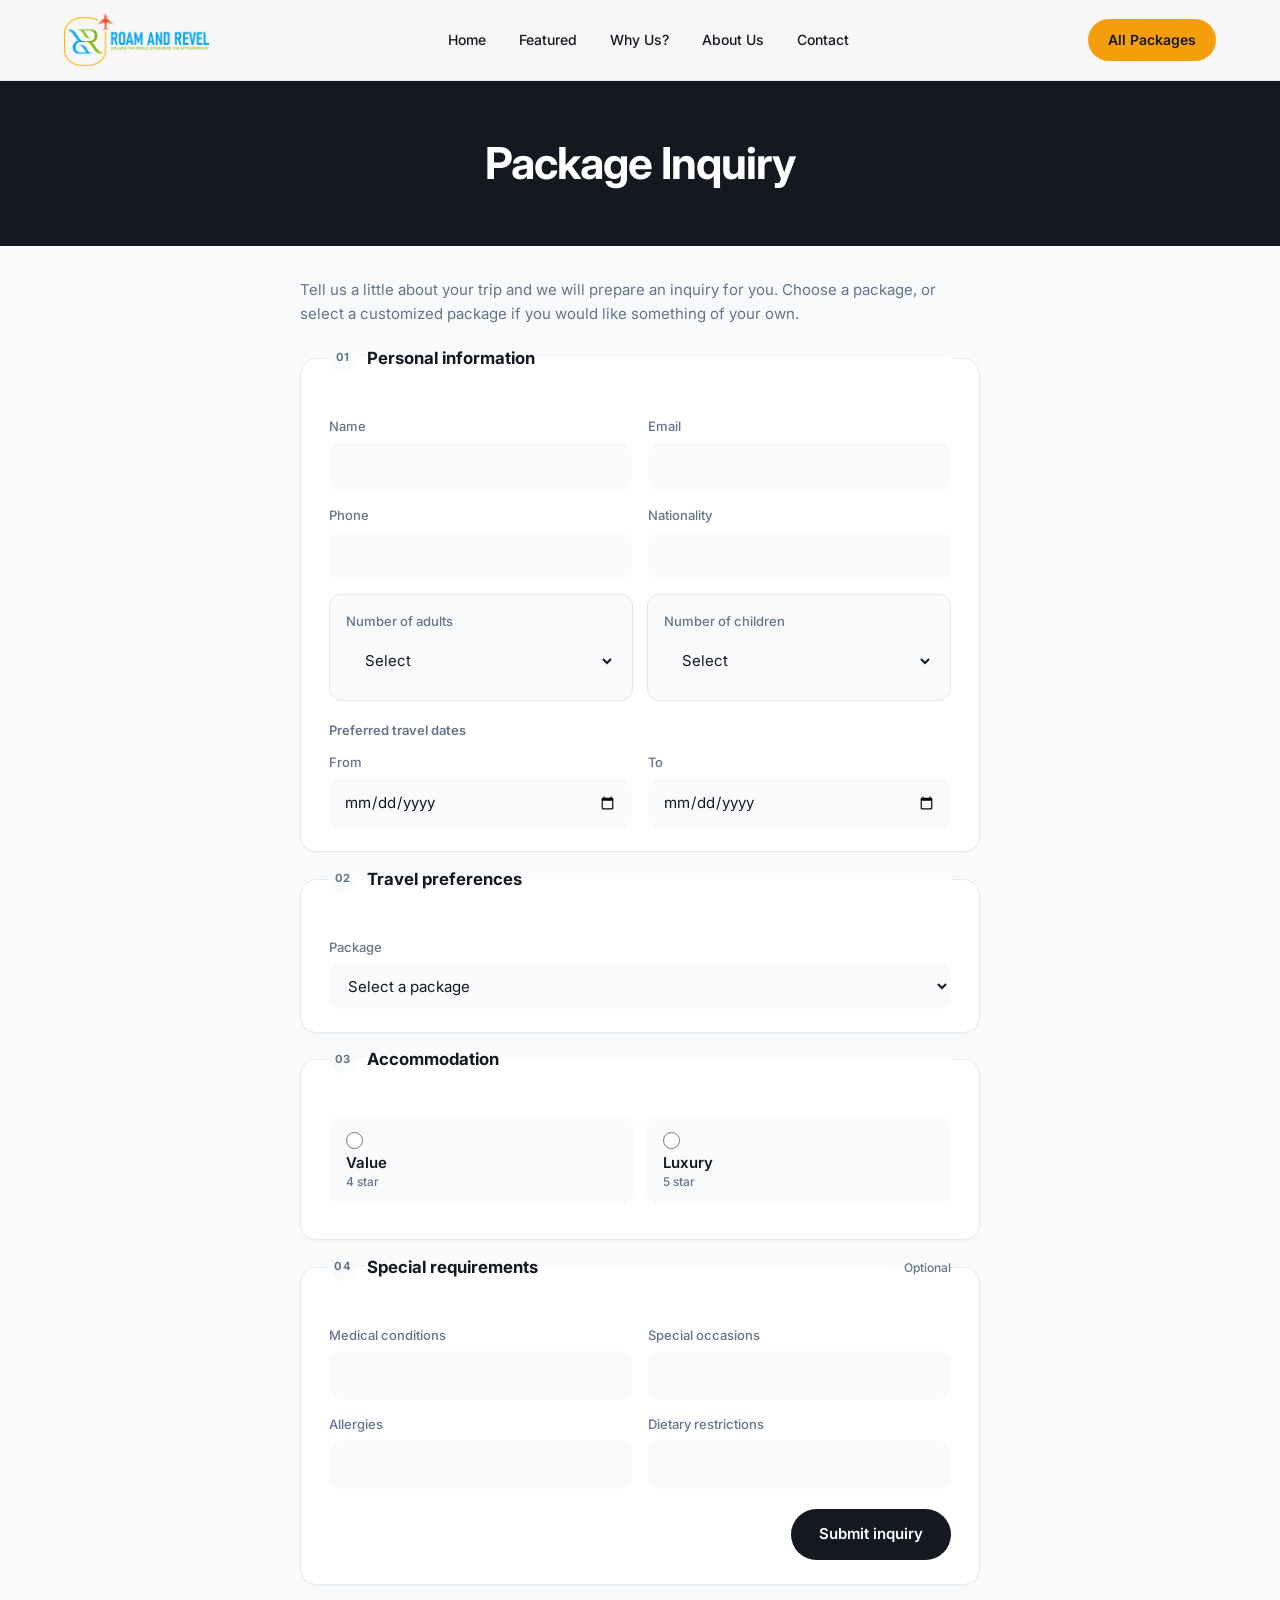
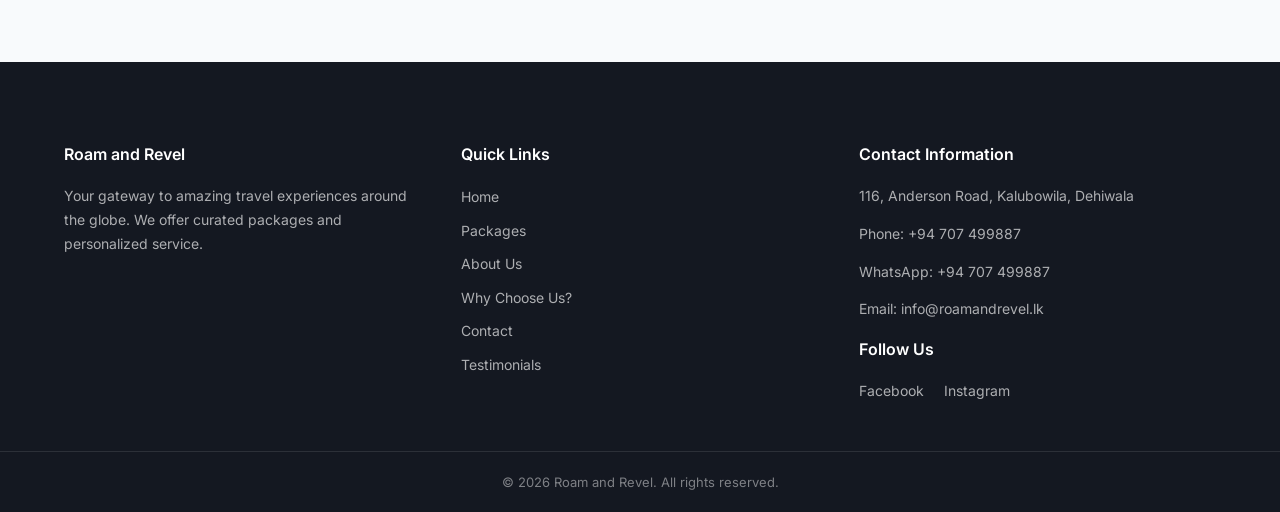
==== inquiry.html @ c566d955 "Add a package inquiry form and refresh package details, navigation, and footer links. Co-authored-by" ====
<!DOCTYPE html>
<html lang="en">
<head>
    <meta charset="UTF-8">
    <meta name="viewport" content="width=device-width, initial-scale=1.0">
    <title>Package Inquiry - TravelPromo</title>
    <link rel="stylesheet" href="css/travel.css" />
</head>
<body class="inner-page">

<header class="site-header" id="header">
    <div class="header-container">
        <a href="index.html" class="logo">
            <img src="images/logo.png" alt="TravelPromo Logo">
        </a>
        <nav class="main-nav">
            <ul>
                <li><a href="index.html">Home</a></li>
                <li><a href="index.html#featured">Featured</a></li>
                <li><a href="index.html#why-us">Why Us?</a></li>
                <li><a href="index.html#about">About Us</a></li>
                <li><a href="index.html#contact">Contact</a></li>
                <li class="nav-mobile-only"><a href="tours.html?type=all">All Packages</a></li>
            </ul>
        </nav>
        <a href="tours.html?type=all" class="header-cta">All Packages</a>
        <button class="nav-toggle" aria-label="Toggle menu" aria-expanded="false">
            <svg fill="none" stroke="currentColor" viewBox="0 0 24 24"><path stroke-linecap="round" stroke-linejoin="round" stroke-width="2" d="M4 6h16M4 12h16M4 18h16"/></svg>
        </button>
    </div>
</header>

<div class="page-banner">
    <h1>Package Inquiry</h1>
</div>

<section class="inquiry-section">
    <div class="container-narrow">
        <p class="inquiry-intro">Tell us a little about your trip and we will prepare an inquiry for you. Choose a package, or select a customized package if you would like something of your own.</p>
        <form id="inquiry-form" class="inquiry-form" novalidate>
            <fieldset class="form-section">
                <legend><span class="step-num">01</span> Personal information</legend>

                <div class="form-row">
                    <div class="form-field">
                        <label for="name">Name</label>
                        <input type="text" id="name" name="name" autocomplete="name" required>
                    </div>
                    <div class="form-field">
                        <label for="email">Email</label>
                        <input type="email" id="email" name="email" autocomplete="email" required>
                    </div>
                </div>

                <div class="form-row">
                    <div class="form-field">
                        <label for="phone">Phone</label>
                        <input type="tel" id="phone" name="phone" autocomplete="tel" required>
                    </div>
                    <div class="form-field">
                        <label for="nationality">Nationality</label>
                        <input type="text" id="nationality" name="nationality" autocomplete="country-name" required>
                    </div>
                </div>

                <div class="traveler-groups">
                    <div class="traveler-group">
                        <div class="form-field">
                            <label for="adults">Number of adults</label>
                            <select id="adults" name="adults" required>
                                <option value="">Select</option>
                            </select>
                        </div>
                        <div id="adult-age-panel" class="age-panel" hidden>
                            <p class="age-prompt">Enter the age of each adult</p>
                            <div id="adult-ages" class="age-grid"></div>
                        </div>
                    </div>
                    <div class="traveler-group">
                        <div class="form-field">
                            <label for="children">Number of children</label>
                            <select id="children" name="children" required>
                                <option value="">Select</option>
                            </select>
                        </div>
                        <div id="child-age-panel" class="age-panel" hidden>
                            <p class="age-prompt">Enter the age of each child</p>
                            <div id="child-ages" class="age-grid"></div>
                        </div>
                    </div>
                </div>

                <p class="group-label" id="dates-label">Preferred travel dates</p>
                <div class="form-row">
                    <div class="form-field">
                        <label for="date-from">From</label>
                        <input type="date" id="date-from" name="date-from" required>
                    </div>
                    <div class="form-field">
                        <label for="date-to">To</label>
                        <input type="date" id="date-to" name="date-to" required>
                    </div>
                </div>
            </fieldset>

            <fieldset class="form-section">
                <legend><span class="step-num">02</span> Travel preferences</legend>
                <div class="form-field">
                    <label for="package">Package</label>
                    <select id="package" name="package" required>
                        <option value="">Select a package</option>
                        <option value="southbound-adventure">South Bound Trails, Adventure Package - 7 days &amp; 6 Nights</option>
                        <option value="southbound-sightseeing">South Bound Trails, Sightseeing Package - 7 days &amp; 6 Nights</option>
                        <option value="peakexplorer-adventure">Peak Explorer, Adventure Package - 7 days &amp; 6 Nights</option>
                        <option value="peakexplorer-sightseeing">Peak Explorer, Sightseeing Package - 7 days &amp; 6 Nights</option>
                        <option value="central-classic-adventure">Central Classic, Adventure Package - 7 days &amp; 6 Nights</option>
                        <option value="central-classic-sightseeing">Central Classic, Sightseeing Package - 7 days &amp; 6 Nights</option>
                        <option value="custom">Customized package</option>
                    </select>
                </div>

                <div id="custom-fields" class="custom-fields" hidden>
                    <p class="form-hint">These questions are only for a customized package.</p>
                    <div class="form-field">
                        <label for="custom-reason">Reason for a customized package</label>
                        <textarea id="custom-reason" name="custom-reason" rows="2"></textarea>
                    </div>
                    <div class="form-row">
                        <div class="form-field">
                            <label for="custom-location">Preferred location</label>
                            <input type="text" id="custom-location" name="custom-location">
                        </div>
                        <div class="form-field">
                            <label for="custom-budget">Per head budget</label>
                            <input type="text" id="custom-budget" name="custom-budget">
                        </div>
                    </div>
                    <div class="form-field">
                        <label for="custom-activities">Preferred activities</label>
                        <textarea id="custom-activities" name="custom-activities" rows="2" placeholder="Adventure, sightseeing, or other"></textarea>
                    </div>
                </div>
            </fieldset>

            <fieldset class="form-section">
                <legend><span class="step-num">03</span> Accommodation</legend>
                <div class="form-field" id="accommodation-field">
                    <div class="choice-list" role="radiogroup" aria-label="Type of accommodation">
                        <label class="choice">
                            <input type="radio" name="accommodation" value="Value package (4 star)" required>
                            <span><strong>Value</strong><small>4 star</small></span>
                        </label>
                        <label class="choice">
                            <input type="radio" name="accommodation" value="Luxury package (5 star)">
                            <span><strong>Luxury</strong><small>5 star</small></span>
                        </label>
                    </div>
                </div>
            </fieldset>

            <fieldset class="form-section">
                <legend><span class="step-num">04</span> Special requirements <span class="optional">Optional</span></legend>
                <div class="form-row">
                    <div class="form-field">
                        <label for="medical">Medical conditions</label>
                        <input type="text" id="medical" name="medical">
                    </div>
                    <div class="form-field">
                        <label for="occasions">Special occasions</label>
                        <input type="text" id="occasions" name="occasions">
                    </div>
                </div>
                <div class="form-row">
                    <div class="form-field">
                        <label for="allergies">Allergies</label>
                        <input type="text" id="allergies" name="allergies">
                    </div>
                    <div class="form-field">
                        <label for="dietary">Dietary restrictions</label>
                        <input type="text" id="dietary" name="dietary">
                    </div>
                </div>
                <div class="form-actions">
                    <button type="submit" class="btn-submit">Submit inquiry</button>
                </div>
            </fieldset>
        </form>

        <div id="inquiry-success" class="inquiry-success" hidden>
            <h2>Inquiry ready to send</h2>
            <p>Your email app should open with this inquiry addressed to <a href="mailto:info@roamandrevel.lk">info@roamandrevel.lk</a>. Send that message and we will get back to you.</p>
        </div>
    </div>
</section>

<footer class="site-footer">
    <div class="footer-grid">
        <div>
            <h3>Roam and Revel</h3>
            <p>Your gateway to amazing travel experiences around the globe. We offer curated packages and personalized service.</p>
        </div>
        <div>
            <h3>Quick Links</h3>
            <ul>
                <li><a href="index.html">Home</a></li>
                <li><a href="tours.html?type=all">Packages</a></li>
                <li><a href="index.html#about">About Us</a></li>
                <li><a href="index.html#why-us">Why Choose Us?</a></li>
                <li><a href="index.html#contact">Contact</a></li>
                <li><a href="index.html#testimonials">Testimonials</a></li>
            </ul>
        </div>
        <div>
            <h3>Contact Information</h3>
            <p>116, Anderson Road, Kalubowila, Dehiwala</p>
            <p>Phone: <a href="tel:+94707499887">+94 707 499887</a></p>
            <p>WhatsApp: <a href="https://wa.me/94707499887">+94 707 499887</a></p>
            <p>Email: <a href="mailto:info@roamandrevel.lk">info@roamandrevel.lk</a></p>
            <h3 class="mt-6">Follow Us</h3>
            <div class="footer-social">
                <a href="#">Facebook</a>
                <a href="#">Instagram</a>
            </div>
        </div>
    </div>
    <div class="footer-bottom">&copy; <span class="copyright-year"></span> Roam and Revel. All rights reserved.</div>
</footer>

<script src="js/main.js"></script>
<script src="js/inquiry.js"></script>
</body>
</html>
---- css/travel.css ----
@import url('https://fonts.googleapis.com/css2?family=Inter:wght@400;500;600;700;800&display=swap');

:root {
    --brand: #141821;
    --brand-hover: #1e2636;
    --accent: #f59e0b;
    --accent-hover: #d97706;
    --white: #ffffff;
    --bg: #f8fafc;
    --text: #141821;
    --muted: #64748b;
    --border: #e2e8f0;
    --radius: 16px;
    --radius-sm: 10px;
    --shadow: 0 4px 24px rgba(20, 24, 33, 0.08);
    --shadow-lg: 0 20px 50px rgba(20, 24, 33, 0.12);
    --container: 1200px;
    --header-h: 80px;
}

*, *::before, *::after { box-sizing: border-box; }

html { scroll-behavior: smooth; }

body {
    font-family: 'Inter', system-ui, sans-serif;
    background: var(--white);
    color: var(--text);
    line-height: 1.6;
    margin: 0;
    -webkit-font-smoothing: antialiased;
}

img { display: block; max-width: 100%; }

.layout, .sidebar, .sidebar-backdrop, .sidebar-toggle, .layout-main { all: unset; display: contents; }

.bg-blue-500, .bg-blue-600, .bg-blue-700, .bg-blue-800, .bg-blue-900,
.hover\:bg-blue-500:hover, .hover\:bg-blue-600:hover, .hover\:bg-blue-700:hover,
.hover\:bg-blue-800:hover, .hover\:bg-blue-900:hover {
    background-color: var(--brand) !important;
}

/* ── Header ── */
.site-header {
    position: fixed;
    top: 0;
    left: 0;
    right: 0;
    z-index: 1000;
    height: var(--header-h);
    transition: background 0.3s, box-shadow 0.3s;
}

.site-header .header-container {
    max-width: var(--container);
    margin: 0 auto;
    padding: 0 1.5rem;
    height: 100%;
    display: flex;
    align-items: center;
    justify-content: space-between;
    gap: 1.5rem;
}

.site-header .logo img {
    height: 52px;
    width: auto;
}

.main-nav ul {
    display: flex;
    align-items: center;
    gap: 0.25rem;
    list-style: none;
    margin: 0;
    padding: 0;
}

.main-nav a {
    color: rgba(255, 255, 255, 0.9);
    text-decoration: none;
    font-size: 0.875rem;
    font-weight: 500;
    padding: 0.5rem 0.9rem;
    border-radius: 8px;
    transition: background 0.2s, color 0.2s;
}

.main-nav a:hover {
    background: rgba(255, 255, 255, 0.12);
    color: #fff;
}

.header-cta {
    display: inline-flex;
    align-items: center;
    background: var(--accent);
    color: var(--brand);
    font-size: 0.875rem;
    font-weight: 600;
    padding: 0.6rem 1.25rem;
    border-radius: 999px;
    text-decoration: none;
    white-space: nowrap;
    transition: background 0.2s, transform 0.2s;
}

.header-cta:hover {
    background: var(--accent-hover);
    color: #fff;
    transform: translateY(-1px);
}

.site-header.is-solid,
body.inner-page .site-header {
    background: rgba(255, 255, 255, 0.97);
    backdrop-filter: blur(12px);
    box-shadow: 0 1px 0 var(--border);
}

body.inner-page .site-header .main-nav a,
.site-header.is-solid .main-nav a {
    color: var(--text);
}

body.inner-page .site-header .main-nav a:hover,
.site-header.is-solid .main-nav a:hover {
    background: var(--bg);
    color: var(--brand);
}

body.inner-page .nav-toggle,
.site-header.is-solid .nav-toggle {
    color: var(--brand);
}

.nav-toggle {
    display: none;
    background: none;
    border: none;
    color: #fff;
    cursor: pointer;
    padding: 0.5rem;
}

.nav-toggle svg { width: 1.5rem; height: 1.5rem; }

@media (max-width: 960px) {
    .nav-toggle { display: block; }

    .main-nav {
        position: fixed;
        top: var(--header-h);
        left: 0;
        right: 0;
        background: var(--white);
        padding: 1rem 1.5rem 1.5rem;
        box-shadow: var(--shadow-lg);
        transform: translateY(-120%);
        opacity: 0;
        visibility: hidden;
        transition: transform 0.3s, opacity 0.3s, visibility 0.3s;
    }

    .main-nav.open {
        transform: translateY(0);
        opacity: 1;
        visibility: visible;
    }

    .main-nav ul {
        flex-direction: column;
        align-items: stretch;
    }

    .main-nav a {
        display: block;
        color: var(--text);
        padding: 0.85rem 0;
        border-bottom: 1px solid var(--border);
        border-radius: 0;
    }

    .main-nav li:last-child a { border-bottom: none; }

    .site-header:has(.main-nav.open) {
        background: rgba(255, 255, 255, 0.97);
        box-shadow: 0 1px 0 var(--border);
    }

    .site-header:has(.main-nav.open) .nav-toggle { color: var(--brand); }

    .header-cta { display: none; }
}

@media (min-width: 961px) {
    .main-nav .nav-mobile-only { display: none; }
}

/* ── Hero ── */
.hero-section {
    position: relative;
    min-height: 88vh;
    min-height: 88svh;
    display: flex;
    align-items: center;
    justify-content: center;
    overflow: hidden;
}

.hero-visual {
    position: absolute;
    inset: 0;
    min-height: unset;
    aspect-ratio: unset;
    border-radius: 0;
}

.hero-carousel {
    height: 100%;
    width: 100%;
}

.hero-carousel .swiper-slide {
    position: relative;
}

.hero-carousel .swiper-slide img {
    width: 100%;
    height: 100%;
    object-fit: cover;
}

.hero-carousel .swiper-slide::after {
    content: '';
    position: absolute;
    inset: 0;
    background: linear-gradient(
        180deg,
        rgba(20, 24, 33, 0.4) 0%,
        rgba(20, 24, 33, 0.25) 40%,
        rgba(20, 24, 33, 0.75) 100%
    );
}

.hero-caption-wrap {
    position: absolute;
    inset: 0;
    z-index: 2;
    display: flex;
    align-items: center;
    width: 100%;
    max-width: var(--container);
    margin: 0 auto;
    padding: calc(var(--header-h) + 2rem) 1.5rem 4rem;
    pointer-events: none;
    left: 50%;
    transform: translateX(-50%);
}

.hero-caption-inner {
    width: 100%;
    min-width: 0;
    max-width: 720px;
    pointer-events: auto;
}

.hero-glass {
    background: none;
    border: none;
    box-shadow: none;
    backdrop-filter: none;
    padding: 0;
}

.hero-text-carousel .swiper-slide h1 {
    font-size: clamp(2.25rem, 5.5vw, 3.75rem);
    font-weight: 800;
    color: #fff;
    line-height: 1.08;
    letter-spacing: -0.03em;
    margin-bottom: 1rem;
    text-shadow: 0 2px 20px rgba(0, 0, 0, 0.2);
}

.hero-text-carousel .swiper-slide p {
    font-size: clamp(1rem, 2vw, 1.2rem);
    color: rgba(255, 255, 255, 0.88);
    margin-bottom: 2rem;
    max-width: 540px;
    font-weight: 400;
}

.hero-actions {
    display: flex;
    flex-wrap: wrap;
    gap: 0.75rem;
}

.btn-hero-primary {
    display: inline-flex;
    align-items: center;
    gap: 0.5rem;
    background: var(--accent);
    color: var(--brand);
    font-weight: 600;
    font-size: 0.9375rem;
    padding: 0.85rem 1.75rem;
    border-radius: 999px;
    text-decoration: none;
    transition: background 0.2s, transform 0.2s;
    box-shadow: 0 4px 20px rgba(245, 158, 11, 0.4);
}

.btn-hero-primary:hover {
    background: #fff;
    transform: translateY(-2px);
}

.btn-hero-outline {
    display: inline-flex;
    align-items: center;
    color: #fff;
    font-weight: 500;
    font-size: 0.9375rem;
    padding: 0.85rem 1.75rem;
    border-radius: 999px;
    text-decoration: none;
    border: 2px solid rgba(255, 255, 255, 0.5);
    transition: background 0.2s, border-color 0.2s;
}

.btn-hero-outline:hover {
    background: rgba(255, 255, 255, 0.1);
    border-color: #fff;
}

.hero-carousel .swiper-pagination {
    bottom: 2rem !important;
}

.swiper-pagination-bullet {
    background: rgba(255, 255, 255, 0.5) !important;
    opacity: 1;
    width: 8px;
    height: 8px;
}

.swiper-pagination-bullet-active {
    background: var(--accent) !important;
    width: 24px;
    border-radius: 4px;
}

/* ── Sections ── */
.section-pad {
    padding: 5rem 0;
    max-width: none;
    margin: 0;
}

.container-narrow {
    max-width: var(--container);
    margin: 0 auto;
    padding: 0 1.5rem;
}

.section-header {
    text-align: center;
    margin-bottom: 3rem;
}

.section-label {
    display: inline-block;
    font-size: 0.8125rem;
    font-weight: 600;
    letter-spacing: 0.08em;
    text-transform: uppercase;
    color: var(--accent-hover);
    margin-bottom: 0.5rem;
}

.section-title {
    font-size: clamp(1.75rem, 3.5vw, 2.5rem);
    font-weight: 700;
    color: var(--brand);
    letter-spacing: -0.02em;
    margin: 0;
    line-height: 1.2;
}

.section-desc {
    max-width: 560px;
    margin: 0.75rem auto 0;
    color: var(--muted);
    font-size: 1rem;
}

#featured {
    background: var(--bg);
}

/* ── Explore by style ── */
.explore-section { background: var(--white); }

.explore-grid {
    display: grid;
    grid-template-columns: 1fr;
    gap: 1.5rem;
}

@media (min-width: 640px) {
    .explore-grid { grid-template-columns: repeat(2, 1fr); }
}

.explore-tile {
    position: relative;
    display: flex;
    align-items: flex-end;
    min-height: 320px;
    border-radius: var(--radius);
    overflow: hidden;
    text-decoration: none;
    color: #fff;
    box-shadow: var(--shadow);
    transition: transform 0.3s, box-shadow 0.3s;
}

.explore-tile:hover {
    transform: translateY(-6px);
    box-shadow: var(--shadow-lg);
}

.explore-tile:focus-visible {
    outline: 3px solid var(--accent);
    outline-offset: 3px;
}

.explore-tile img {
    position: absolute;
    inset: 0;
    width: 100%;
    height: 100%;
    object-fit: cover;
    transition: transform 0.5s ease;
}

.explore-tile:hover img { transform: scale(1.06); }

.explore-tile::after {
    content: '';
    position: absolute;
    inset: 0;
    background: linear-gradient(180deg, rgba(20, 24, 33, 0.05) 0%, rgba(20, 24, 33, 0.45) 45%, rgba(20, 24, 33, 0.92) 100%);
}

.explore-tile-body {
    position: relative;
    z-index: 1;
    padding: 1.75rem;
    text-shadow: 0 1px 12px rgba(0, 0, 0, 0.45);
}

.explore-tile-cta { text-shadow: none; }

.explore-tile-body h3 {
    font-size: 1.5rem;
    font-weight: 700;
    letter-spacing: -0.01em;
    margin-bottom: 0.35rem;
}

.explore-tile-body p {
    font-size: 0.9375rem;
    color: rgba(255, 255, 255, 0.85);
    margin-bottom: 1rem;
}

.explore-tile-cta {
    display: inline-flex;
    align-items: center;
    gap: 0.4rem;
    background: var(--accent);
    color: var(--brand);
    font-size: 0.875rem;
    font-weight: 600;
    padding: 0.55rem 1.1rem;
    border-radius: 999px;
    transition: gap 0.2s;
}

.explore-tile-cta::after { content: '→'; }

.explore-tile:hover .explore-tile-cta { gap: 0.65rem; }

@media (max-width: 640px) {
    .explore-tile { min-height: 240px; }

    .explore-tile-body { padding: 1.25rem; }

    .explore-tile-body h3 { font-size: 1.3rem; }
}

/* ── Package cards ── */
.packages-grid {
    display: grid;
    grid-template-columns: 1fr;
    gap: 1.75rem;
}

@media (min-width: 640px) {
    .packages-grid { grid-template-columns: repeat(2, 1fr); }
}

@media (min-width: 1024px) {
    .packages-grid { grid-template-columns: repeat(3, 1fr); }
}

.package-card {
    position: relative;
    background: var(--white);
    border-radius: var(--radius);
    overflow: hidden;
    box-shadow: var(--shadow);
    border: 1px solid var(--border);
    display: flex;
    flex-direction: column;
    transition: transform 0.3s, box-shadow 0.3s;
}

.package-card:hover {
    transform: translateY(-6px);
    box-shadow: var(--shadow-lg);
    background: var(--white);
    margin: 0;
    padding: 0;
}

.package-card .card-image {
    position: relative;
    height: 220px;
    overflow: hidden;
}

.package-card .card-tag {
    display: inline-block;
    position: absolute;
    top: 1rem;
    left: 1rem;
    z-index: 2;
    background: var(--brand);
    color: #fff;
    font-size: 0.6875rem;
    font-weight: 600;
    letter-spacing: 0.06em;
    text-transform: uppercase;
    padding: 0.35rem 0.75rem;
    border-radius: 999px;
}

.package-card .card-duration {
    position: absolute;
    bottom: 1rem;
    right: 1rem;
    z-index: 2;
    background: rgba(255, 255, 255, 0.95);
    color: var(--brand);
    font-size: 0.75rem;
    font-weight: 600;
    padding: 0.35rem 0.75rem;
    border-radius: 999px;
    backdrop-filter: blur(4px);
}

.package-card .card-image .package-carousel,
.package-card .card-image .package-carousel .swiper-wrapper,
.package-card .card-image .package-carousel .swiper-slide {
    height: 100%;
}

.package-card .card-image .package-carousel { width: 100%; }

.package-card .card-image img,
.package-card .card-image .swiper-slide img {
    width: 100%;
    height: 100%;
    object-fit: cover;
    transition: transform 0.5s ease;
}

.package-card:hover .card-image img,
.package-card:hover .card-image .swiper-slide img {
    transform: scale(1.07);
}

.package-card .card-body {
    padding: 1.35rem 1.35rem 1.5rem;
    flex: 1;
    display: flex;
    flex-direction: column;
    background: var(--white);
    margin: 0;
    box-shadow: none;
    position: static;
}

.package-card .card-body h3 {
    font-size: 1.05rem;
    font-weight: 600;
    color: var(--brand);
    line-height: 1.45;
    margin-bottom: 0.5rem;
}

.package-card .card-body p {
    font-size: 0.875rem;
    color: var(--muted);
    line-height: 1.6;
    flex: 1;
}

.btn-primary {
    display: inline-flex;
    align-items: center;
    gap: 0.35rem;
    margin-top: 1rem;
    color: var(--accent-hover);
    font-weight: 600;
    font-size: 0.875rem;
    text-decoration: none;
    background: none;
    border: none;
    padding: 0;
    box-shadow: none;
    border-radius: 0;
    border-bottom: none;
    transition: gap 0.2s, color 0.2s;
}

.btn-primary::after {
    content: '→';
    transition: transform 0.2s;
}

.btn-primary:hover {
    color: var(--brand);
    gap: 0.6rem;
    transform: none;
    box-shadow: none;
}

.btn-secondary {
    display: inline-flex;
    align-items: center;
    gap: 0.5rem;
    background: var(--brand);
    color: #fff;
    font-weight: 600;
    font-size: 0.9375rem;
    padding: 0.85rem 1.75rem;
    border-radius: 999px;
    text-decoration: none;
    transition: background 0.2s, transform 0.2s;
}

.btn-secondary:hover {
    background: var(--brand-hover);
    transform: translateY(-2px);
}

.package-card .swiper-pagination { display: none !important; }

.package-card .btn-primary::before {
    content: '';
    position: absolute;
    inset: 0;
    z-index: 3;
}

.package-card:hover .btn-primary {
    color: var(--brand);
    gap: 0.6rem;
}

/* ── Why us ── */
.why-section {
    background: var(--white);
    border: none;
    max-width: none;
}

.why-content > p {
    text-align: center;
    max-width: 720px;
    margin-left: auto;
    margin-right: auto;
    color: var(--muted);
    font-size: 1rem;
    line-height: 1.75;
    margin-bottom: 1rem;
}

.feature-cards {
    display: grid;
    grid-template-columns: 1fr;
    gap: 1.5rem;
    margin-top: 2.5rem;
}

@media (min-width: 768px) {
    .feature-cards { grid-template-columns: repeat(3, 1fr); }
}

.feature-card {
    background: var(--bg);
    border-radius: var(--radius);
    overflow: hidden;
    border: 1px solid var(--border);
    transition: box-shadow 0.3s;
}

.feature-card:hover {
    box-shadow: var(--shadow);
    border-color: transparent;
}

.feature-card .feature-img {
    height: 180px;
    overflow: hidden;
}

.feature-card .feature-img img {
    width: 100%;
    height: 100%;
    object-fit: cover;
    transition: transform 0.4s;
}

.feature-card:hover .feature-img img { transform: scale(1.05); }

.feature-card .feature-text {
    padding: 1.35rem;
}

.feature-card .feature-text p:first-child {
    font-size: 1rem;
    font-weight: 600;
    color: var(--brand);
    margin-bottom: 0.4rem;
}

.feature-card .feature-text p:last-child {
    font-size: 0.875rem;
    color: var(--muted);
    margin: 0;
    line-height: 1.55;
}

/* ── About ── */
.about-section {
    background: var(--brand);
    color: #fff;
    border-radius: 0;
    margin: 0;
    max-width: none;
}

.about-section .section-title { color: #fff; }

.about-grid {
    display: grid;
    grid-template-columns: 1fr;
    gap: 2.5rem;
    align-items: center;
}

@media (min-width: 768px) {
    .about-grid { grid-template-columns: 1fr 1fr; }
}

.about-image-wrap {
    border-radius: var(--radius);
    overflow: hidden;
    box-shadow: var(--shadow-lg);
}

.about-image-wrap::after { display: none; }

.about-image-wrap img {
    width: 100%;
    border-radius: var(--radius);
}

.about-text p {
    font-size: 1rem;
    color: rgba(255, 255, 255, 0.8);
    line-height: 1.75;
    margin-bottom: 1rem;
}

.about-text p:first-child {
    font-size: 1.25rem;
    font-weight: 600;
    color: #fff;
}

/* ── Contact ── */
.contact-section {
    background: var(--bg);
}

.contact-wrap {
    background: var(--white);
    border-radius: var(--radius);
    padding: 2.5rem;
    box-shadow: var(--shadow);
    border: 1px solid var(--border);
}

.contact-grid {
    display: grid;
    grid-template-columns: 1fr;
    gap: 1.5rem;
}

@media (min-width: 768px) {
    .contact-grid { grid-template-columns: repeat(3, 1fr); }
}

.contact-card {
    text-align: center;
    padding: 1.5rem 1rem;
    background: var(--bg);
    border-radius: var(--radius-sm);
    border: none;
}

.contact-card .contact-icon {
    width: 56px;
    height: 56px;
    margin: 0 auto 1rem;
    background: var(--brand);
    color: var(--accent);
    border-radius: 50%;
    display: flex;
    align-items: center;
    justify-content: center;
}

.contact-card h3 {
    font-size: 1rem;
    font-weight: 600;
    color: var(--brand);
    margin-bottom: 0.35rem;
}

.contact-card p,
.contact-card a {
    font-size: 0.9375rem;
    color: var(--muted);
}

.contact-card a {
    text-decoration: none;
    font-weight: 500;
}

.contact-card a:hover { color: var(--accent-hover); }

/* ── Footer ── */
.site-footer {
    background: var(--brand);
    color: #fff;
    padding: 4rem 0 0;
    max-width: none;
}

.site-footer .footer-grid {
    max-width: var(--container);
    margin: 0 auto;
    padding: 0 1.5rem 3rem;
    display: grid;
    grid-template-columns: repeat(auto-fit, minmax(200px, 1fr));
    gap: 2.5rem;
    background: transparent;
    border: none;
    box-shadow: none;
}

.site-footer h3 {
    font-size: 1rem;
    font-weight: 600;
    margin-bottom: 1rem;
    color: #fff;
}

.site-footer p,
.site-footer a {
    font-size: 0.875rem;
    color: rgba(255, 255, 255, 0.65);
    text-decoration: none;
    line-height: 1.7;
}

.site-footer a:hover { color: var(--accent); }

.site-footer ul { list-style: none; padding: 0; margin: 0; }
.site-footer li { margin-bottom: 0.5rem; }

.footer-social { display: flex; gap: 1.25rem; flex-wrap: wrap; }

.footer-bottom {
    border-top: 1px solid rgba(255, 255, 255, 0.1);
    padding: 1.25rem 1.5rem;
    text-align: center;
    font-size: 0.8125rem;
    color: rgba(255, 255, 255, 0.45);
    max-width: none;
    margin: 0;
}

/* ── Tours page ── */
.page-banner {
    background: var(--brand);
    padding: calc(var(--header-h) + 3rem) 1.5rem 3rem;
    text-align: center;
    max-width: none;
    border: none;
}

.page-banner h1 {
    max-width: var(--container);
    margin: 0 auto;
    font-size: clamp(2rem, 4vw, 2.75rem);
    font-weight: 700;
    color: #fff;
    letter-spacing: -0.02em;
}

#all-packages {
    background: var(--bg);
}

.package-filters {
    display: flex;
    flex-wrap: wrap;
    justify-content: center;
    gap: 0.6rem;
    margin-bottom: 2rem;
}

.filter-pill {
    font: inherit;
    font-size: 0.875rem;
    font-weight: 600;
    color: var(--brand);
    background: var(--white);
    border: 1px solid var(--border);
    border-radius: 999px;
    padding: 0.6rem 1.35rem;
    min-height: 40px;
    cursor: pointer;
    transition: background 0.2s, color 0.2s, border-color 0.2s;
}

.filter-pill:hover { border-color: var(--brand); }

.filter-pill:focus-visible {
    outline: 2px solid var(--accent);
    outline-offset: 2px;
}

.filter-pill[aria-pressed="true"] {
    background: var(--brand);
    border-color: var(--brand);
    color: #fff;
}

.packages-grid[data-filter="adventure"] .package-card:not([data-category="adventure"]),
.packages-grid[data-filter="sightseeing"] .package-card:not([data-category="sightseeing"]) {
    display: none;
}

/* ── Tour detail ── */
.tour-page-header {
    background: var(--brand);
    padding: calc(var(--header-h) + 2rem) 1.5rem 2.5rem;
    text-align: center;
}

.tour-hero-title {
    max-width: 900px;
    margin: 0 auto;
    font-size: clamp(1.5rem, 3vw, 2.25rem);
    font-weight: 700;
    color: #fff;
    line-height: 1.3;
    letter-spacing: -0.02em;
    border: none;
    padding: 0;
    text-align: center;
}

.collage-gallery {
    display: grid;
    grid-template-columns: repeat(4, 1fr);
    grid-auto-rows: 140px;
    grid-auto-flow: dense;
    gap: 0.5rem;
    margin: -1.5rem auto 2.5rem;
    max-width: var(--container);
    padding: 0 1.5rem;
    border-radius: var(--radius);
}

.collage-gallery > div {
    border-radius: var(--radius-sm);
    overflow: hidden;
    cursor: pointer;
    position: relative;
}

.collage-gallery > div::after {
    content: '';
    position: absolute;
    inset: 0;
    background: rgba(20, 24, 33, 0);
    transition: background 0.25s;
    pointer-events: none;
}

.collage-gallery > div:hover::after {
    background: rgba(20, 24, 33, 0.15);
}

.collage-gallery > div.col-span-2 { grid-column: span 2; }
.collage-gallery > div.row-span-2 { grid-row: span 2; }

.collage-gallery > div img {
    width: 100%;
    height: 100%;
    object-fit: cover;
    transition: transform 0.4s;
}

.collage-gallery > div:hover img { transform: scale(1.04); }

@media (max-width: 640px) {
    .collage-gallery {
        grid-template-columns: repeat(2, 1fr);
        grid-auto-rows: 110px;
        padding: 0;
        margin-bottom: 1.5rem;
    }
}

.tour-details-card {
    background: var(--white);
    border: 1px solid var(--border);
    border-radius: var(--radius);
    box-shadow: var(--shadow);
    padding: clamp(1.75rem, 4vw, 2.5rem);
}

.tour-details-card > h2 {
    font-size: 1.5rem;
    font-weight: 700;
    color: var(--brand);
    margin-bottom: 1.5rem;
    padding-bottom: 1rem;
    border-bottom: 2px solid var(--bg);
}

.tour-details-card h3 {
    font-size: 1.0625rem;
    font-weight: 600;
    color: var(--brand);
    margin-bottom: 0.65rem;
}

.tour-details-card > .mb-8 > p,
.tour-details-card > .mb-8 > ul {
    color: var(--muted);
    line-height: 1.75;
    font-size: 0.9375rem;
}

.itinerary-item {
    display: flex;
    flex-direction: column;
    gap: 0;
    margin-bottom: 1.25rem;
    background: var(--bg);
    border-radius: var(--radius-sm);
    overflow: hidden;
    border: 1px solid var(--border);
    padding: 0;
}

@media (min-width: 640px) {
    .itinerary-item {
        flex-direction: row;
        align-items: stretch;
    }
}

.itinerary-item::before { display: none; }

.itinerary-item:first-of-type { margin-top: 1.5rem; border-top: 1px solid var(--border); }

.itinerary-item > img {
    width: 100%;
    height: 160px;
    object-fit: cover;
    cursor: pointer;
    transition: opacity 0.25s, transform 0.25s;
}

.itinerary-item > img:hover {
    opacity: 0.92;
}

@media (min-width: 640px) {
    .itinerary-item > img {
        width: 200px;
        height: auto;
        min-height: 140px;
        flex-shrink: 0;
    }
}

.itinerary-item .flex-grow {
    padding: 1.25rem 1.35rem;
}

.day-badge {
    display: inline-block;
    background: var(--accent);
    color: var(--brand);
    font-size: 0.75rem;
    font-weight: 700;
    padding: 0.25rem 0.7rem;
    border-radius: 999px;
    margin-bottom: 0.5rem;
}

.itinerary-item h4 {
    font-size: 1.0625rem;
    font-weight: 600;
    color: var(--brand);
    margin-bottom: 0.4rem;
}

.itinerary-item p {
    font-size: 0.875rem;
    color: var(--muted);
    line-height: 1.65;
}

.tour-details-card ul {
    color: var(--muted);
    line-height: 1.8;
}

.tour-details-card hr {
    border: none;
    height: 1px;
    background: var(--border);
    margin: 2rem 0;
}

.tour-cta {
    text-align: center;
    margin-top: 2rem;
}

.tour-cta a {
    display: inline-flex;
    align-items: center;
    gap: 0.5rem;
    background: var(--accent);
    color: var(--brand);
    font-weight: 700;
    font-size: 1rem;
    padding: 1rem 2.5rem;
    border-radius: 999px;
    text-decoration: none;
    box-shadow: 0 4px 20px rgba(245, 158, 11, 0.35);
    transition: transform 0.2s, box-shadow 0.2s;
}

.tour-cta a:hover {
    transform: translateY(-2px);
    box-shadow: 0 8px 28px rgba(245, 158, 11, 0.45);
    background: var(--accent);
    color: var(--brand);
}

.tour-content-section {
    background: var(--bg);
    padding: 2.5rem 0 4rem;
}

.section-heading { display: none; }
.section-rule { display: none; }

/* ── Gallery lightbox ── */
.gallery-lightbox {
    position: fixed;
    inset: 0;
    z-index: 9999;
    background: rgba(20, 24, 33, 0.92);
    display: flex;
    align-items: center;
    justify-content: center;
    padding: 1.5rem;
    opacity: 0;
    visibility: hidden;
    transition: opacity 0.25s, visibility 0.25s;
}

.gallery-lightbox.is-open {
    opacity: 1;
    visibility: visible;
}

.gallery-lightbox-inner {
    position: relative;
    max-width: min(1100px, 96vw);
    max-height: 90vh;
    display: flex;
    flex-direction: column;
    align-items: center;
}

.gallery-lightbox-inner img {
    max-width: 100%;
    max-height: calc(90vh - 3rem);
    width: auto;
    height: auto;
    object-fit: contain;
    border-radius: var(--radius-sm);
    box-shadow: 0 20px 60px rgba(0, 0, 0, 0.4);
}

.gallery-lightbox-caption {
    margin: 1rem 0 0;
    color: rgba(255, 255, 255, 0.85);
    font-size: 0.9375rem;
    text-align: center;
}

.gallery-lightbox-close,
.gallery-lightbox-prev,
.gallery-lightbox-next {
    position: absolute;
    background: rgba(255, 255, 255, 0.12);
    border: none;
    color: #fff;
    cursor: pointer;
    display: flex;
    align-items: center;
    justify-content: center;
    transition: background 0.2s;
    z-index: 1;
}

.gallery-lightbox-close:hover,
.gallery-lightbox-prev:hover,
.gallery-lightbox-next:hover {
    background: rgba(255, 255, 255, 0.22);
}

.gallery-lightbox-close {
    top: 1.25rem;
    right: 1.25rem;
    width: 2.75rem;
    height: 2.75rem;
    border-radius: 50%;
    font-size: 1.75rem;
    line-height: 1;
}

.gallery-lightbox-prev,
.gallery-lightbox-next {
    top: 50%;
    transform: translateY(-50%);
    width: 3rem;
    height: 3rem;
    border-radius: 50%;
}

.gallery-lightbox-prev { left: 1.25rem; }
.gallery-lightbox-next { right: 1.25rem; }

.gallery-lightbox-prev svg,
.gallery-lightbox-next svg {
    width: 1.35rem;
    height: 1.35rem;
}

@media (max-width: 640px) {
    .gallery-lightbox-prev { left: 0.5rem; }
    .gallery-lightbox-next { right: 0.5rem; }
    .gallery-lightbox-close { top: 0.75rem; right: 0.75rem; }
}

/* ── Small screens ── */
.contact-card a { overflow-wrap: anywhere; }

@media (max-width: 640px) {
    :root { --header-h: 68px; }

    .site-header .logo img { height: 44px; }

    .section-pad { padding: 3.5rem 0; }

    .section-header { margin-bottom: 2rem; }

    .container-narrow { padding: 0 1rem; }

    .page-banner { padding: calc(var(--header-h) + 2rem) 1rem 2rem; }

    .tour-page-header { padding: calc(var(--header-h) + 1.5rem) 1rem 2rem; }

    .tour-content-section { padding: 2rem 0 3rem; }

    .tour-details-card { padding: 1.5rem 1.25rem; }

    .itinerary-item .flex-grow { padding: 1rem 1.1rem 1.15rem; }

    .tour-details-card ul.list-inside {
        list-style-position: outside;
        padding-left: 1.25rem;
    }

    .tour-cta a {
        width: 100%;
        justify-content: center;
        padding: 0.95rem 1.5rem;
    }

    .contact-wrap { padding: 1.25rem; }

    .site-footer { padding-top: 3rem; }

    .site-footer .footer-grid { gap: 2rem; padding: 0 1rem 2.5rem; }
}

@media (max-width: 960px) {
    .site-footer li { margin-bottom: 0.15rem; }

    .site-footer li a,
    .footer-social a {
        display: inline-block;
        padding: 0.4rem 0;
    }
}

/* ── Inquiry form ── */
.inquiry-section {
    background: var(--bg);
    padding: 2rem 0 4rem;
}

.inquiry-intro {
    max-width: 680px;
    margin: 0 auto 1.15rem;
    font-size: 0.9375rem;
    line-height: 1.6;
    color: var(--muted);
}

.inquiry-form {
    max-width: 680px;
    margin: 0 auto;
}

.inquiry-form .form-section {
    display: flex;
    flex-direction: column;
    min-inline-size: 0;
    margin: 0 0 0.85rem;
    padding: 1.35rem 1.35rem 0.35rem;
    background: var(--white);
    border: 1px solid var(--border);
    border-radius: var(--radius);
    box-shadow: 0 1px 2px rgba(20, 24, 33, 0.04);
}

.inquiry-form legend {
    display: flex;
    align-items: center;
    width: 100%;
    padding: 0;
    margin: 0 0 1.15rem;
    font-size: 1.05rem;
    font-weight: 700;
    color: var(--brand);
}

.step-num {
    display: inline-flex;
    align-items: center;
    justify-content: center;
    width: 1.7rem;
    height: 1.7rem;
    margin-right: 0.65rem;
    border-radius: 999px;
    background: var(--bg);
    color: var(--muted);
    font-size: 0.7rem;
    font-weight: 700;
    letter-spacing: 0.02em;
}

.optional {
    margin-left: auto;
    font-size: 0.75rem;
    font-weight: 500;
    color: var(--muted);
}

.group-label {
    margin: 0.15rem 0 0.7rem;
    font-size: 0.8125rem;
    font-weight: 600;
    color: var(--muted);
}

.form-row {
    display: grid;
    grid-template-columns: 1fr;
    gap: 0 1rem;
}

.form-field { margin-bottom: 0.9rem; }

.form-field label {
    display: block;
    margin-bottom: 0.35rem;
    font-size: 0.8125rem;
    font-weight: 500;
    color: var(--muted);
}

.inquiry-form input,
.inquiry-form select,
.inquiry-form textarea {
    width: 100%;
    font: inherit;
    font-size: 0.9375rem;
    color: var(--text);
    background: var(--bg);
    border: 1px solid transparent;
    border-radius: 12px;
    padding: 0.7rem 0.85rem;
    min-height: 46px;
}

.inquiry-form textarea {
    min-height: 76px;
    resize: vertical;
}

.inquiry-form input::placeholder,
.inquiry-form textarea::placeholder { color: #94a3b8; }

.inquiry-form input:focus,
.inquiry-form select:focus,
.inquiry-form textarea:focus {
    outline: none;
    background: var(--white);
    border-color: var(--brand);
    box-shadow: 0 0 0 3px rgba(20, 24, 33, 0.08);
}

.form-hint {
    margin: -0.2rem 0 0.9rem;
    font-size: 0.8125rem;
    color: var(--muted);
}

.traveler-groups {
    display: grid;
    grid-template-columns: 1fr;
    gap: 0.85rem;
    margin-bottom: 1rem;
}

.traveler-group {
    padding: 1rem 1rem 0.15rem;
    background: var(--bg);
    border: 1px solid var(--border);
    border-radius: 12px;
}

.traveler-group .form-field:last-child { margin-bottom: 0.85rem; }

.age-panel {
    margin: 0.15rem 0 0.85rem;
    padding-top: 0.85rem;
    border-top: 1px solid var(--border);
}

.age-panel[hidden] { display: none; }

.age-prompt {
    margin: 0 0 0.75rem;
    font-size: 0.8125rem;
    font-weight: 600;
    color: var(--brand);
}

.age-grid {
    display: grid;
    grid-template-columns: 1fr;
    gap: 0 0.75rem;
}

.traveler-group .age-grid { grid-template-columns: 1fr; }

.choice-list {
    display: grid;
    gap: 0.75rem;
    margin-bottom: 0.45rem;
}

.choice {
    display: flex;
    align-items: center;
    gap: 0.75rem;
    margin: 0;
    padding: 0.85rem 1rem;
    background: var(--bg);
    border: 1px solid transparent;
    border-radius: 12px;
    cursor: pointer;
}

.choice span { display: flex; flex-direction: column; line-height: 1.2; }
.choice strong { font-size: 0.9375rem; font-weight: 600; color: var(--brand); }
.choice small { margin-top: 0.15rem; font-size: 0.75rem; color: var(--muted); }

.choice input {
    width: 1.05rem;
    height: 1.05rem;
    min-height: 0;
    padding: 0;
    margin: 0;
    border: none;
    border-radius: 0;
    background: transparent;
    box-shadow: none;
    accent-color: var(--brand);
}

.choice input:focus {
    outline: 2px solid var(--accent);
    outline-offset: 2px;
    box-shadow: none;
    border: none;
}

.choice:has(input:checked) {
    background: var(--white);
    border-color: var(--brand);
    box-shadow: 0 0 0 3px rgba(20, 24, 33, 0.06);
}

.custom-fields {
    margin-top: 0.15rem;
    padding-top: 0.85rem;
    border-top: 1px solid var(--border);
}

.custom-fields[hidden] { display: none; }

.form-field.is-invalid input,
.form-field.is-invalid select,
.form-field.is-invalid textarea,
.form-field.is-invalid .choice {
    border-color: #b91c1c;
    background: #fff;
}

.field-error {
    margin: 0.3rem 0 0;
    font-size: 0.75rem;
    color: #b91c1c;
}

.form-actions {
    display: flex;
    justify-content: flex-end;
    padding: 0.35rem 0 1rem;
}

.btn-submit {
    display: inline-flex;
    align-items: center;
    justify-content: center;
    width: 100%;
    background: var(--brand);
    color: var(--white);
    font: inherit;
    font-weight: 600;
    font-size: 0.9375rem;
    padding: 0.85rem 1.75rem;
    border: none;
    border-radius: 999px;
    cursor: pointer;
}

.btn-submit:hover { background: var(--brand-hover); }

.inquiry-success {
    max-width: 680px;
    margin: 0 auto;
    text-align: center;
    padding: 2.5rem 1.5rem;
    background: var(--white);
    border: 1px solid var(--border);
    border-radius: var(--radius);
}

.inquiry-success h2 {
    margin: 0 0 0.75rem;
    font-size: 1.5rem;
    color: var(--brand);
}

.inquiry-success p {
    margin: 0 auto;
    max-width: 36rem;
    color: var(--muted);
}

.inquiry-success a { color: var(--brand); font-weight: 600; }

@media (min-width: 700px) {
    .inquiry-form .form-section { padding: 1.6rem 1.75rem 0.5rem; }

    .form-row { grid-template-columns: 1fr 1fr; }

    .traveler-groups { grid-template-columns: 1fr 1fr; align-items: start; }

    .choice-list { grid-template-columns: 1fr 1fr; }

    .btn-submit { width: auto; }
}
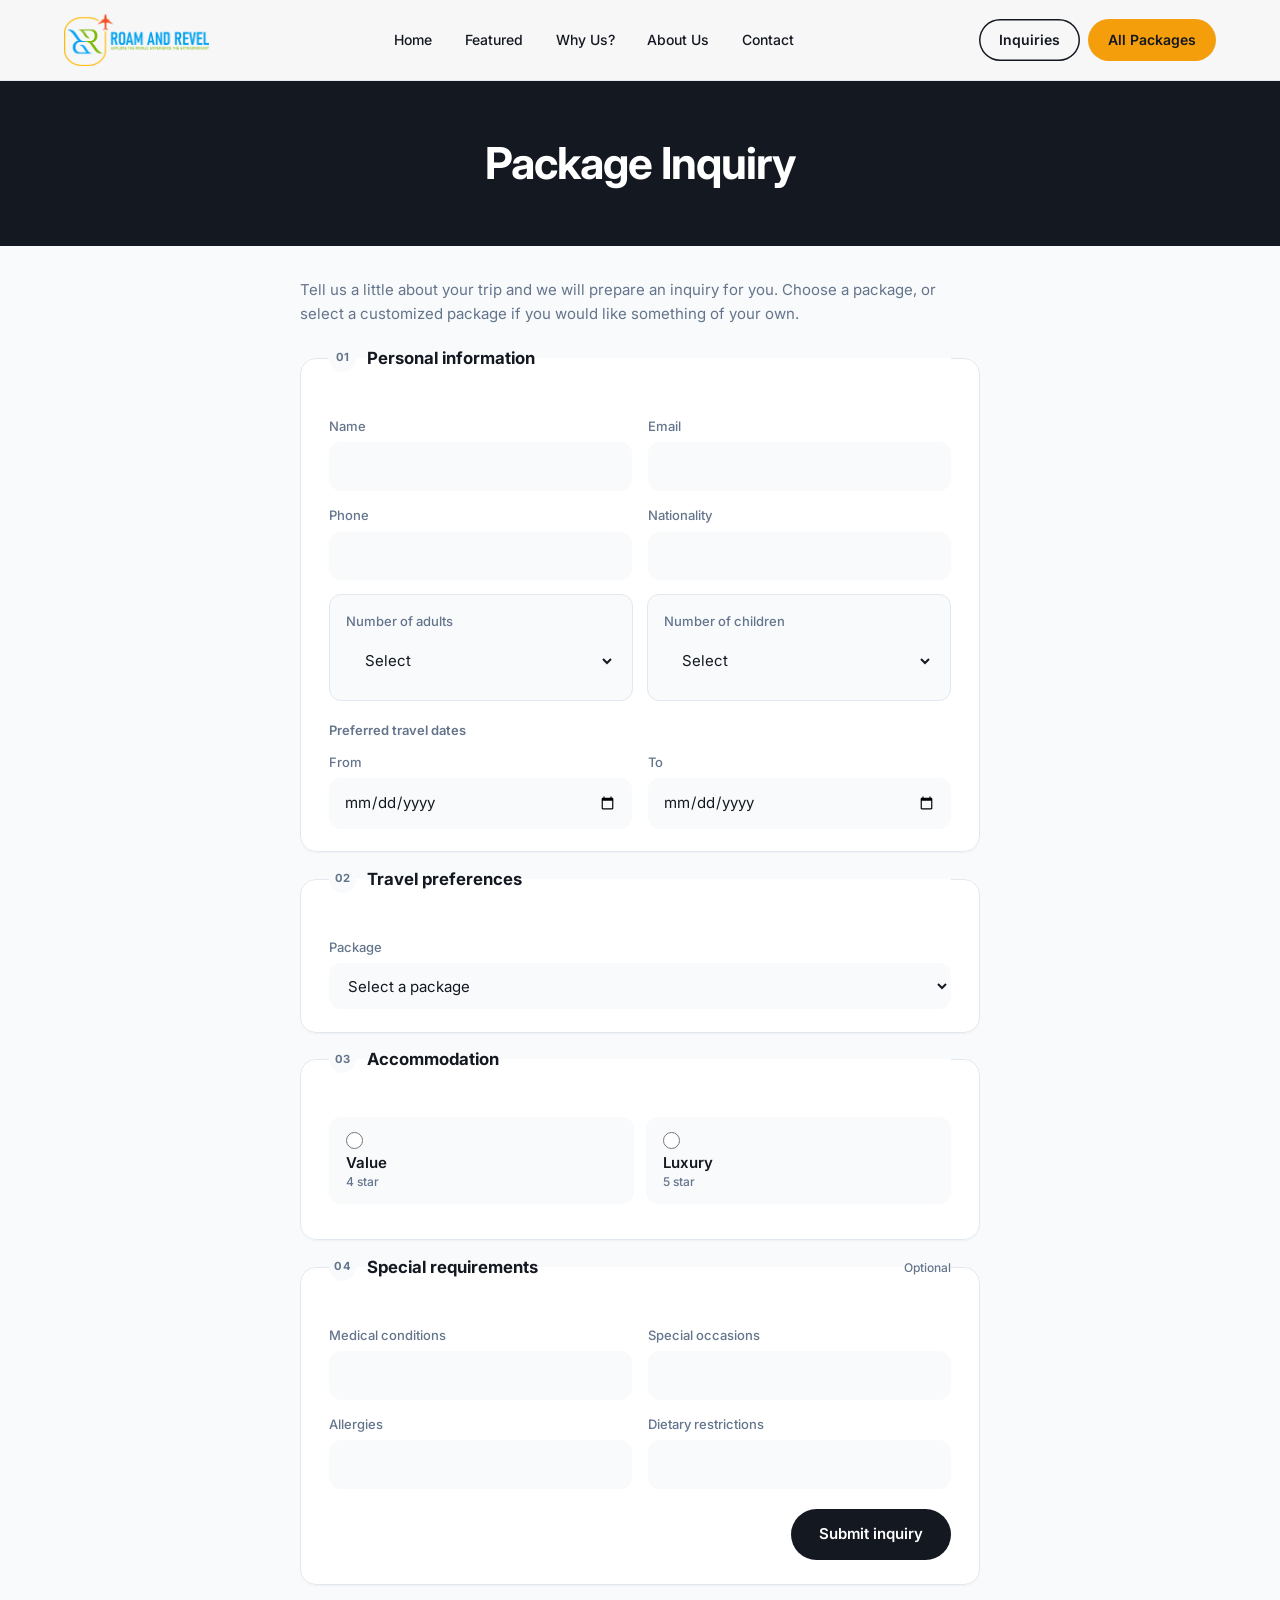
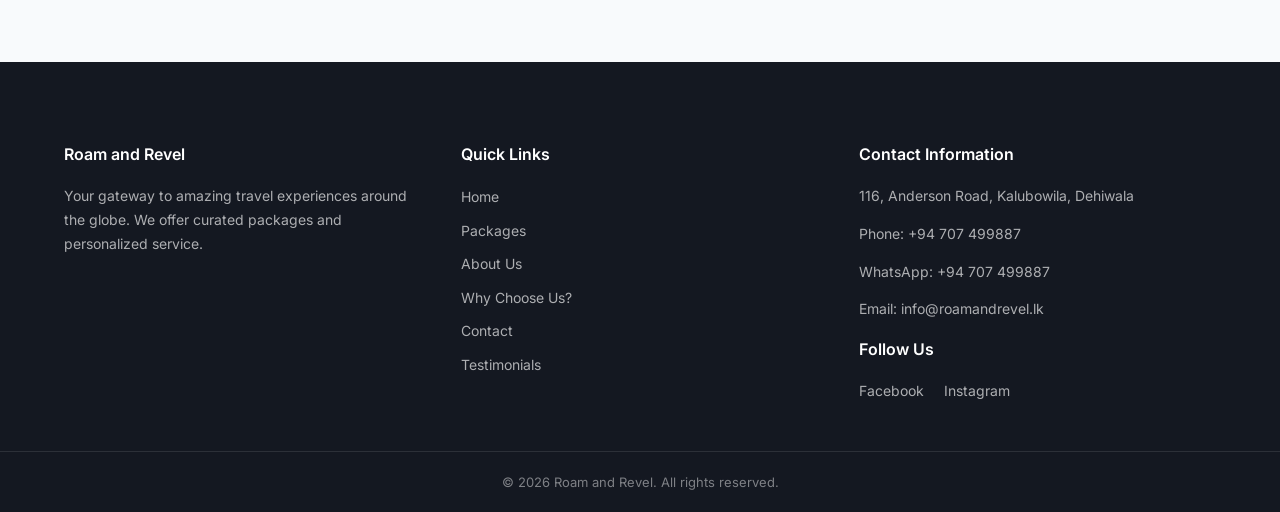
==== commit adb2a53c: "Add an Inquiries header button that opens the package inquiry form. Co-authored-by: Cursor <cursorag" ====
--- a/inquiry.html
+++ b/inquiry.html
@@ -20,10 +20,14 @@
                 <li><a href="index.html#why-us">Why Us?</a></li>
                 <li><a href="index.html#about">About Us</a></li>
                 <li><a href="index.html#contact">Contact</a></li>
+                <li class="nav-mobile-only"><a href="inquiry.html">Inquiries</a></li>
                 <li class="nav-mobile-only"><a href="tours.html?type=all">All Packages</a></li>
             </ul>
         </nav>
-        <a href="tours.html?type=all" class="header-cta">All Packages</a>
+        <div class="header-actions">
+            <a href="inquiry.html" class="header-cta header-cta-inquiry">Inquiries</a>
+            <a href="tours.html?type=all" class="header-cta">All Packages</a>
+        </div>
         <button class="nav-toggle" aria-label="Toggle menu" aria-expanded="false">
             <svg fill="none" stroke="currentColor" viewBox="0 0 24 24"><path stroke-linecap="round" stroke-linejoin="round" stroke-width="2" d="M4 6h16M4 12h16M4 18h16"/></svg>
         </button>
--- a/css/travel.css
+++ b/css/travel.css
@@ -92,6 +92,13 @@
     color: #fff;
 }
 
+.header-actions {
+    display: flex;
+    align-items: center;
+    gap: 0.5rem;
+    flex-shrink: 0;
+}
+
 .header-cta {
     display: inline-flex;
     align-items: center;
@@ -110,6 +117,33 @@
     background: var(--accent-hover);
     color: #fff;
     transform: translateY(-1px);
+}
+
+.header-cta.header-cta-inquiry {
+    background: transparent;
+    color: #fff;
+    border-radius: 999px;
+    box-shadow: inset 0 0 0 1.5px rgba(255, 255, 255, 0.9);
+}
+
+.header-cta.header-cta-inquiry:hover {
+    background: #fff;
+    color: var(--brand);
+    box-shadow: inset 0 0 0 1.5px #fff;
+}
+
+body.inner-page .header-cta.header-cta-inquiry,
+.site-header.is-solid .header-cta.header-cta-inquiry {
+    background: transparent;
+    color: var(--brand);
+    box-shadow: inset 0 0 0 1.5px var(--brand);
+}
+
+body.inner-page .header-cta.header-cta-inquiry:hover,
+.site-header.is-solid .header-cta.header-cta-inquiry:hover {
+    background: var(--brand);
+    color: #fff;
+    box-shadow: inset 0 0 0 1.5px var(--brand);
 }
 
 .site-header.is-solid,
@@ -191,6 +225,7 @@
 
     .site-header:has(.main-nav.open) .nav-toggle { color: var(--brand); }
 
+    .header-actions,
     .header-cta { display: none; }
 }
 
